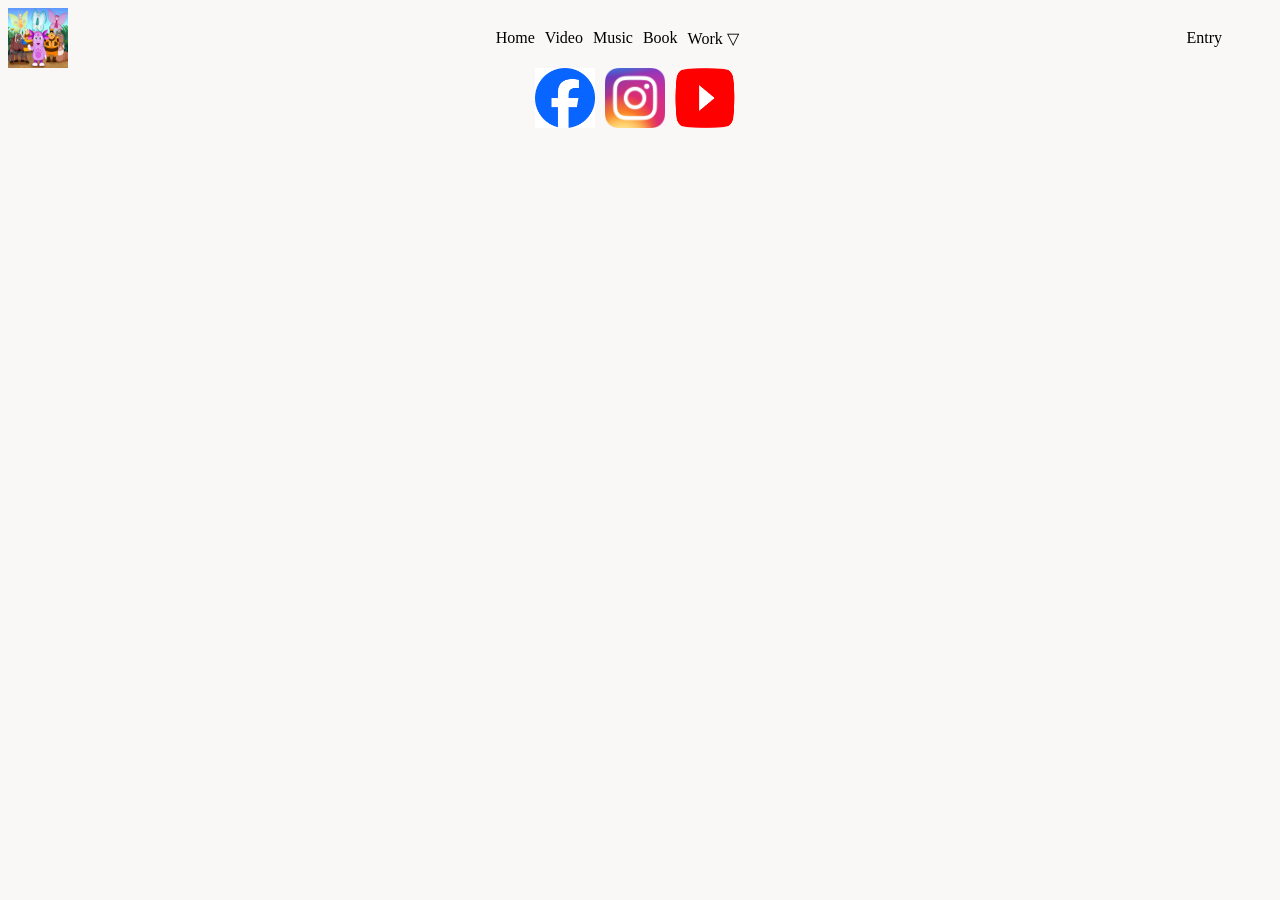
==== api.html @ 3ad8ff6f "Commit" ====
<!DOCTYPE html>
<html lang="en">
<head>
    <meta charset="UTF-8">
    <meta name="viewport" content="width=device-width, initial-scale=1.0">
    <link rel="stylesheet" href="./src/style.css">
    <title>Document</title>
</head>
<body>
    <nav class="navbar open">
        <img src="./src/public/luntik.jpg" width="60" height="60" alt="Logo" title="Logo">
        <ul>
            <li><a href="index.html">Home</a></li>
            <li><a href="video.html">Video</a></li>
            <li><a href="audio.html">Music</a></li>
            <li><a href="book.html">Book</a></li>
            <li class="work"><a href="#">Work &bigtriangledown;</a>
                <ul>
                    <li><a href="form.html">Form</a></li>
                    <li><a href="math.html">Math</a></li>
                    <li><a href="api.html">API</a></li>
                </ul>
            </li>
        </ul>
        <div><a href="https://ku.edu.kz/" target="_blank">Entry</a>
        
        <div class = "burger" id = "burger2">
            <span></span>
            <span></span>
            <span></span>
        </div>
        </div>
    </nav>

<footer>
    <a href="https://www.facebook.com/Cristiano/" target="_blank"><img src="./src/public/facebook.png" width="60" height="60" alt="Facebook logo"></a>
    <a href="https://www.instagram.com/cristiano/" target="_blank"><img src="./src/public/instagram.jpg" width="60" height="60" alt="Instagram logo"></a>
    <a href="https://www.youtube.com/@cristiano" target="_blank"><img src="./src/public/youtube.png" width="60" height="60" alt="YouTube logo"></a>
</footer>
<script src = "./js/script.js"></script>
</body>
---- src/style.css ----
.navbar {
    display: flex;
    width: 100%;
    flex-direction: row;
    justify-content: space-between;
    background-color: #faf7f7;
}

.navbar ul {
    display: flex;
    flex-direction: row;
    list-style: none;
    margin: 0;
    padding: 0;
}

.navbar ul li {
    display: flex;
    margin-right: 10px;
}

.navbar ul li:hover, .navbar div a:hover{
    background-color: #7cc6e5;
    border-radius: 10px;
    transform: scale(1.07);
    transition: 0.4s ease;
}

.burger:hover{
    background-color: #7cc6e5;
    border-radius: 10px;
    transform: scale(1.07);
    transition: 0.4s ease;
}

.navbar ul li a, .navbar div a {
    text-decoration: none;
    color: black;
    margin: auto;
}

.navbar div a {
    padding: 10px;  
}

.navbar div {
    display: flex;
    margin-right: 20px;
}

.container {
    display: flex;
    flex-direction: row;
    flex-wrap: wrap;
}

.person, .interests {
    width: 25%;
    margin: auto;
}

.container img {
    border-radius: 10%;
    box-shadow: 10px 10px 5px gray;
    width: 50%;
    height: auto;
}

.container img:hover {
    transform: scale(1.03);
    transition: 0.5s ease;
    box-shadow: 10px 10px 5px #7cc6e5;
}

body {
    background-color: #faf7f7;
}

main {
    background: linear-gradient(90deg, rgb(180, 217, 237) 0%, rgba(128, 230, 250, 0.72) 37%, rgb(98, 177, 190) 100%);
}

p {
    text-align: justify;
    font-size: 1.2rem;
    margin-right: 20px;
    margin-left: 10px;
}

p:hover {
    background-color: #7cc6e5;
}

.container section {
    width: 100%;
    margin: auto;
}

/* Video and Thumbnail Styles */
.video1, .video2, .video3 {
    margin-bottom: 40px;
    display: flex;
    flex-direction: column;
    align-items: center;
}

.video-thumbnail {
    margin-bottom: 20px;
}

.video-thumbnail img {
    border-radius: 10%;
    box-shadow: 5px 5px 5px #7cc6e5;
    width: 100%;
    max-width: 600px;
    height: auto;
}

.video1 video, .video2 iframe, .video3 iframe {
    margin: auto;
}

/* Audio Styles */
.container-audio {
    display: flex;
    flex-direction: column;
}

.audio1, .audio2, .audio3 {
    display: flex;
    flex-direction: column;
    margin-top: 20px;
}

.audio1 audio, .audio2 audio, .audio3 audio {
    width: 60%;
    margin: auto;
}

.audio1 img, .audio2 img, .audio3 img {
    margin: auto;
    border-radius: 10%;
    box-shadow: 5px 5px 5px #7cc6e5;
}

/* Book Section */
.container-book {
    display: flex;
    flex-direction: column;
}

.book1, .book2, .book3 {
    display: flex;
    flex-direction: column;
    margin-top: 20px;
}

.book1 img, .book2 img, .book3 img {
    margin: auto;
    border-radius: 10%;
    box-shadow: 5px 5px 5px #7cc6e5;
    margin-bottom: 10px;
    transition: 0.5s ease;
}

.book1 a, .book2 a, .book3 a {
    margin: auto;
    text-decoration: none;
    color: black;
    font-size: 1.2rem;
    transition: 0.7s ease;
}

.book1 img:hover, .book2 img:hover, .book3 img:hover {
    box-shadow: 5px 5px 5px greenyellow;
}

.book1 a:hover, .book2 a:hover, .book3 a:hover {
    background-color: #7cc6e5;
}

footer {
    display: flex;
    flex-direction: row;
    justify-content: center;
}

footer a {
    margin-right: 10px;
}

/* Burger Menu Styles */
.burger {
    display: none;
}

/* Media Queries */
@media (max-width: 700px) {
    .container {
        flex-direction: column;
    }

    .person, .interests {
        width: 100%;
        margin: 0;
    }

    .person p {
        margin: 5px 0 10px 0;
    }

    .container img {
        margin-top: 20px;
        border-radius: 10%;
        box-shadow: 5px 5px 5px gray;
        width: 95%;
        height: auto;
    }

    h2 {
        margin: 10px;
        text-align: center;
    }

    .book1 img, .book2 img, .book3 img {
        width: 95%;
        height: auto;
    }

    .burger {
        display: block;
        position: relative;
        width: 40px;
        height: 40px;
        margin: 0 auto;
        margin-left: 20px;
        padding-bottom: 10px;
    }

    .burger span {
        position: absolute;
        width: 30px;
        left: 5px;
        height: 3px;
        background-color: black;
        top:30px;
    }

    .burger span:nth-child(1) {
        transform: translateY(-10px);
    }

    .burger span:nth-child(3) {
        transform: translateY(10px);
    }

    .navbar ul {
        position: absolute;
        background: radial-gradient(circle at top left, rgb(235, 224, 142), rgb(161, 222, 225), rgb(80, 173, 224));
        flex-direction: column;
        width: 30%;
        top: 68px;
        left: -30%;
        z-index: 2;
    }

    .navbar ul li {
        margin-top: 10px;
    }

    .navbar ul li a {
        font-size: 1.2rem;
    }

    .navbar.open ul {
        transform: translateX(100%);
        transition: 0.7s ease-in-out;
    }

    .navbar.open .burger span:nth-child(1) {
        transform: translateY(0) rotate(45deg);
    }

    .navbar.open .burger span:nth-child(2) {
        opacity: 0;
    }

    .navbar.open .burger span:nth-child(3) {
        transform: translateY(0) rotate(-45deg);
    }
    .form form fieldset{
        width: 80%;
    }
}

@media (min-width: 700px) and (max-width: 900px) {
    .container img {
        margin-top: 20px;
        border-radius: 10%;
        box-shadow: 5px 5px 5px gray;
        width: 320px;
        height: 200px;
        margin: auto;
    }
}

.navbar ul .work {
    position: relative; /* Set the position to relative to enable absolute positioning of its child elements */
    display: flex; /* Use flexbox for layout */
    z-index: 10; /* Set stacking order */
}

.navbar ul .work ul {
    position: absolute; /* Position the dropdown menu absolutely relative to its nearest positioned ancestor */
    flex-direction: column; /* Arrange children in a column */
    left: 5; /* Align the left edge of the dropdown with the parent */
    top: 100%; /* Position the top of the dropdown just below the parent */
    width: 100px; /* Set a fixed width for the dropdown */
    display: none; /* Initially hide the dropdown */
    padding: 0; /* Remove default padding */
    z-index: 20; /* Set a higher stacking order for the dropdown */
}

.navbar ul .work ul li {
    z-index: 20; /* Ensure list items have the same stacking order as the parent */
    background-color: #7cc6e5; /* Set background color */
    margin-bottom: 2px; /* Add space between items */
}

.navbar ul .work:hover ul {
    display: block; /* Show the dropdown when hovering over the parent */
}

.navbar ul .work ul li:hover {
    background-color: white; /* Change background color on hover */
    border-radius: 0; /* Remove border radius */
}

.navbar ul .work ul {
    position: absolute; /* Position the dropdown menu absolutely relative to its nearest positioned ancestor */
    flex-direction: column; /* Arrange children in a column */
    left: 0; /* Offset the dropdown 10px from the left of the parent */
    top: 100%; /* Align the top of the dropdown with the top of the parent */
    width: 100px; /* Set a fixed width for the dropdown */
    display: none; /* Initially hide the dropdown */
    padding: 0; /* Remove default padding */
    z-index: 20; /* Set a higher stacking order for the dropdown */
    background-color: red;
}

.navbar ul .work ul li {
    margin-top: 0; /* Remove top margin */
    margin-bottom: 10px; /* Add bottom margin */
    background-color: unset; /* Remove default background color */
    font-size: 1.2rem; /* Increase font size */
    margin-left: 10px; /* Offset the list item 10px from the left */
    color: black; /* Set text color to black */
}

.navbar ul .work ul li:hover {
    background-color: black; /* Change background color to black on hover */
}

.navbar ul .work ul li:hover a:hover {
    color: white; /* Change text color to white when hovering over the link */
}

.navbar ul .work:hover ul li a {
    color: black; /* Set text color to black when hovering over the parent */
}

.form {
    flex-direction: column; /* Arrange the children of the .form container in a column layout */
}

.form form {
    display: flex; /* Use flexbox for the form layout */
    flex-direction: column; /* Arrange form elements in a column */
}

.form form fieldset {
    display: flex; /* Use flexbox for the fieldset layout */
    flex-direction: column; /* Arrange fieldset elements in a column */
    width: 50%; /* Set the width of the fieldset to 50% of the container */
    margin: auto; /* Center the fieldset horizontally */
    margin-top: 30px; /* Add a margin of 30px to the top */
    margin-bottom: 10px; /* Add a margin of 10px to the bottom */
}

.form form fieldset input {
    margin-bottom: 10px; /* Add a margin of 10px to the bottom of each input element */
}

.form form fieldset legend {
    text-align: center; /* Center the legend text */
    font-size: 1.2rem; /* Set the font size of the legend text to 1.2rem */
    font-weight: bold; /* Make the legend text bold */
}

.form form button {
    width: 200px; /* Set the width of the button to 200px */
    font-size: 1.2rem; /* Set the font size of the button text to 1.2rem */
    background-color: #24779b; /* Set the background color of the button */
    color: white; /* Set the text color of the button to white */
    margin: auto; /* Center the button horizontally */
    margin-bottom: 20px; /* Add a margin of 20px to the bottom */
}

.form form button:hover {
    font-size: 1.2rem; /* Maintain the font size of the button text on hover */
    background-color: #91130c; /* Change the background color of the button on hover */
    color: rgb(248, 243, 243); /* Change the text color of the button on hover */
}

.form form fieldset{
    width: 65%;
}
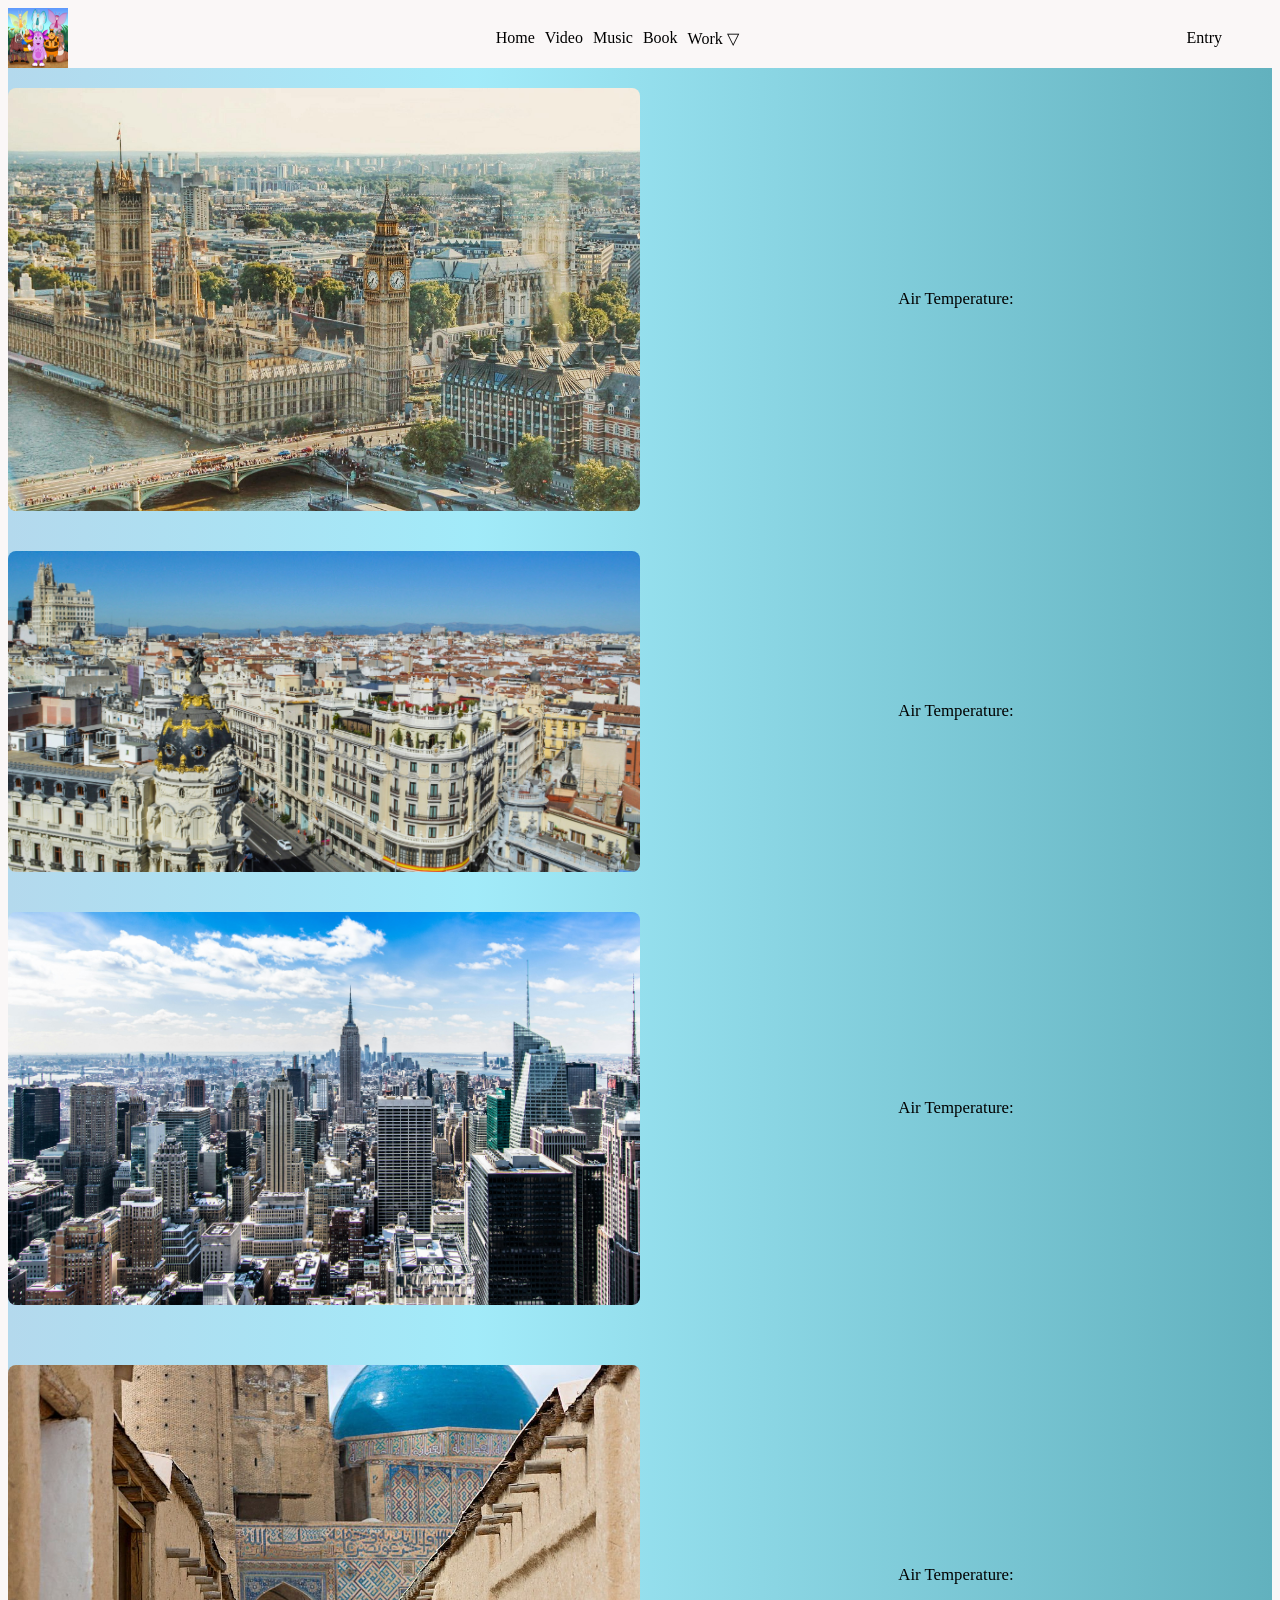
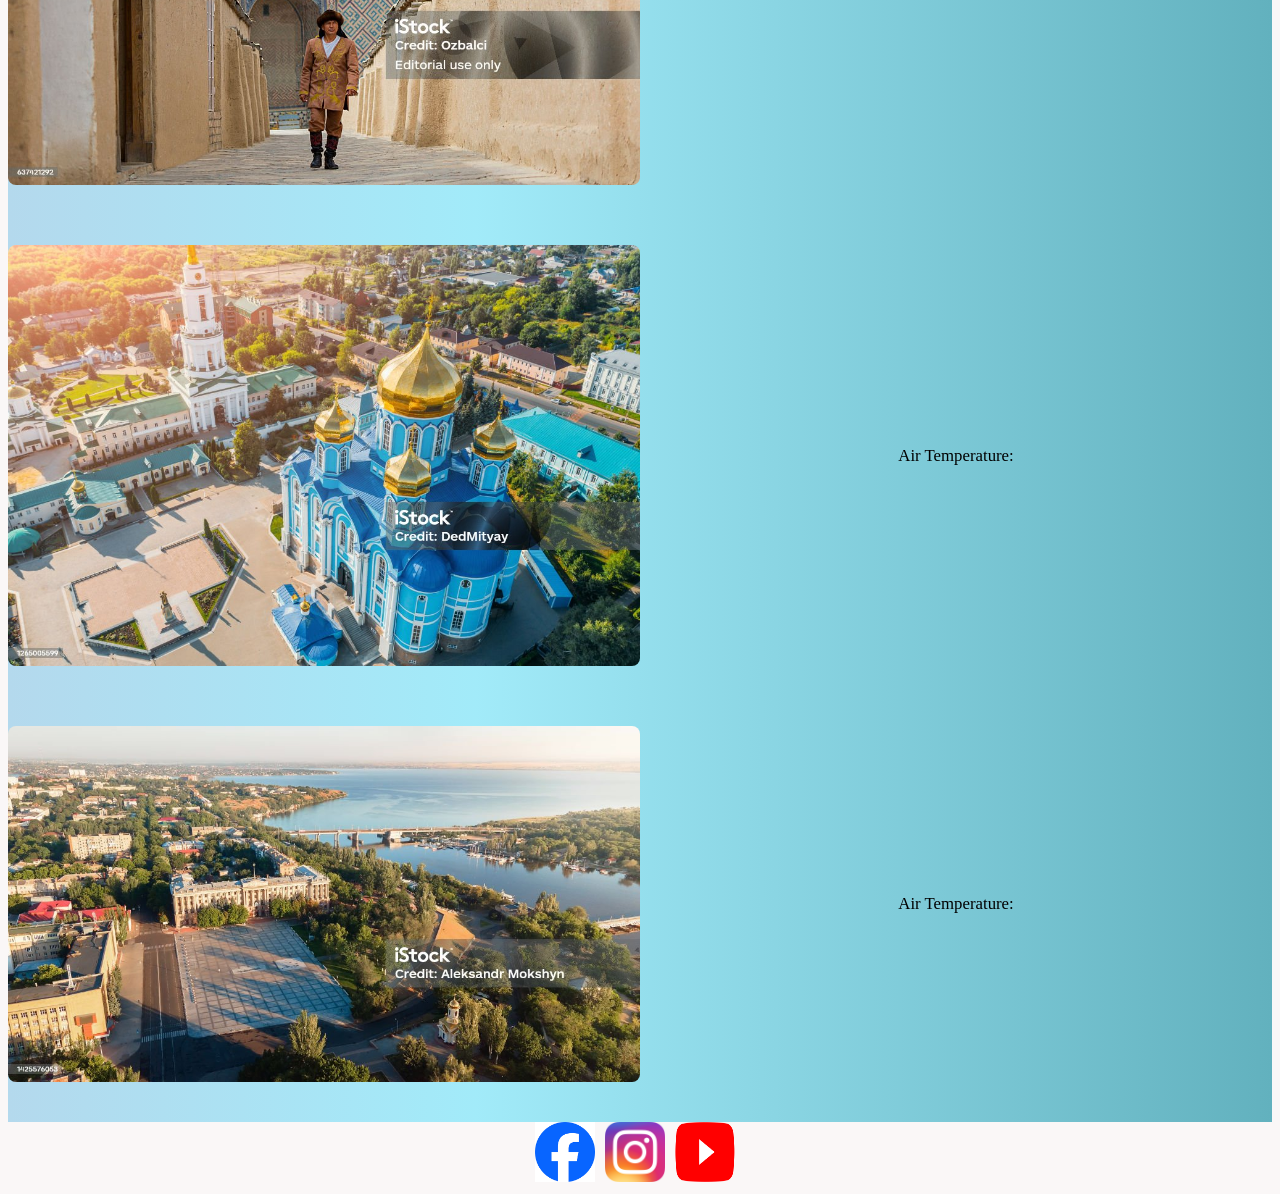
==== commit e455508b: "commit" ====
--- a/api.html
+++ b/api.html
@@ -8,7 +8,7 @@
 </head>
 <body>
     <nav class="navbar open">
-        <img src="./src/public/luntik.jpg" width="60" height="60" alt="Logo" title="Logo">
+        <img src="./src/public/luntik.jpg" width="60" height="60" alt="Site Logo" title="Logo">
         <ul>
             <li><a href="index.html">Home</a></li>
             <li><a href="video.html">Video</a></li>
@@ -22,20 +22,60 @@
                 </ul>
             </li>
         </ul>
-        <div><a href="https://ku.edu.kz/" target="_blank">Entry</a>
-        
-        <div class = "burger" id = "burger2">
-            <span></span>
-            <span></span>
-            <span></span>
-        </div>
-        </div>
+        <div>
+            <a href="https://ku.edu.kz/" target="_blank">Entry</a>
+            <div class="burger" id="burger2">
+                <span></span>
+                <span></span>
+                <span></span>
+            </div>
+        </div> <!-- Added closing div tag -->
     </nav>
 
-<footer>
-    <a href="https://www.facebook.com/Cristiano/" target="_blank"><img src="./src/public/facebook.png" width="60" height="60" alt="Facebook logo"></a>
-    <a href="https://www.instagram.com/cristiano/" target="_blank"><img src="./src/public/instagram.jpg" width="60" height="60" alt="Instagram logo"></a>
-    <a href="https://www.youtube.com/@cristiano" target="_blank"><img src="./src/public/youtube.png" width="60" height="60" alt="YouTube logo"></a>
-</footer>
-<script src = "./js/script.js"></script>
-</body>+    <main class="API">
+        <section class="London">
+            <img src="./src/public/london.jpg" alt="Image of London">
+            <span id="London">Air Temperature: </span>
+        </section>
+        <section class="Madrid">
+            <img src="./src/public/madrid.jpg" alt="Image of Madrid">
+            <span id="Madrid">Air Temperature: </span>
+        </section>
+        <section class="New_York">
+            <img src="./src/public/newyork.jpg" alt="Image of New York">
+            <span id="NewYork">Air Temperature: </span>
+        </section>
+
+        <section class="Shymkent">
+            <img src="./src/public/shymkent.jpg" alt="Image of Shymkent">
+            <span id="Shymkent">Air Temperature: </span>
+        </section>
+
+        <section class="Lipetsk">
+            <img src="./src/public/lipetsk.jpg" alt="Image of Lipetsk">
+            <span id="Lipetsk">Air Temperature: </span>
+        </section>
+
+        <section class="Odessa">
+            <img src="./src/public/odessa.jpg" alt="Image of Odessa">
+            <span id="Odessa">Air Temperature: </span>
+        </section>
+        
+    </main>
+
+    <footer>
+        <a href="https://www.facebook.com/Cristiano/" target="_blank">
+            <img src="./src/public/facebook.png" width="60" height="60" alt="Facebook logo">
+        </a>
+        <a href="https://www.instagram.com/cristiano/" target="_blank">
+            <img src="./src/public/instagram.jpg" width="60" height="60" alt="Instagram logo">
+        </a>
+        <a href="https://www.youtube.com/@cristiano" target="_blank">
+            <img src="./src/public/youtube.png" width="60" height="60" alt="YouTube logo">
+        </a>
+    </footer>
+
+    <script src="./js/script.js"></script>
+    <script src="./js/api.js"></script>
+</body>
+</html>
--- a/src/style.css
+++ b/src/style.css
@@ -414,4 +414,300 @@
 
 .form form fieldset{
     width: 65%;
-}+}
+
+.math{
+    display: flex;
+}
+
+.math form {
+    display: flex;
+    flex-direction: column;
+    margin: auto;
+    padding-top: 20px;
+    width: 100%;
+}
+
+.math form fieldset{
+    display: flex;
+    width: 50%;
+    margin: auto;
+    flex-direction: column;
+    margin-bottom: 30px;
+}
+
+.math form fieldset legend{
+    text-align: center;
+    font-size: 1.2rem;
+}
+
+.math form fieldset .counters {
+    display: flex;
+    flex-direction: row;
+    justify-content: center;
+    gap: 10px;
+    margin-bottom: 20px;
+}
+
+.math form fieldset .counters div {
+    display: flex;
+    flex-direction: column;
+    width: 50%;
+    margin: auto;
+}
+
+.math form fieldset .counters div label, input {
+    margin: auto;
+    text-align: center;
+}
+
+.math form fieldset .counters div input {
+    width: 70%;
+    font-size: 1.1rem;
+    color: black;
+}
+
+.math form fieldset .butcont {
+    display: flex;
+    flex: row;
+    width: 100%;
+    margin-bottom: 20px;
+}
+.math form fieldset .butcont button {
+    display: block;
+    width: 20%;
+    box-sizing: border-box;
+    height: 40px;
+    margin: auto;
+}
+
+.math form fieldset p {
+    display: flex;
+    margin: 0;
+}
+
+.math form fieldset p span{
+    margin: auto;
+    font-size: 1.2rem;
+}
+
+.math form fieldset{
+    width: 70%;
+}
+
+.math form fieldset .trig {
+    display: flex;
+    flex: row;
+    width: 100%;
+    margin-bottom: 20px;
+}
+.math form fieldset .trig button {
+    display: block;
+    width: 20%;
+    box-sizing: border-box;
+    height: 40px;
+    margin: auto;
+}
+
+.API {
+    display:flex;
+    flex-direction: column;
+}
+
+.API .London {
+    display: flex;
+    flex-direction: row;
+    width: 70%;
+    margin: auto;
+    margin-bottom: 40px;
+    padding-top: 20px;
+}
+
+.API .London img, span {
+    margin: auto;
+    width: 50%;
+    height: auto;
+}
+
+.API .Madrid {
+    display: flex;
+    flex-direction: row;
+    width: 70%;
+    margin: auto;
+    margin-bottom: 40px;
+}
+
+.API .Madrid img, span {
+    margin: auto;
+    width: 50%;
+    height: auto;
+}
+
+.API .New_York {
+    display: flex;
+    flex-direction: row;
+    width: 70%;
+    margin: auto;
+    margin-bottom: 40px;
+}
+
+.API .New_York img, span {
+    margin: auto;
+    width: 50%;
+    height: auto;
+}
+
+.API .Shymkent {
+    display: flex;
+    flex-direction: row;
+    width: 70%;
+    margin: auto;
+    margin-bottom: 40px;
+    padding-top: 20px;
+}
+
+.API .Shymkent img, span {
+    margin: auto;
+    width: 50%;
+    height: auto;
+}
+
+.API .Lipetsk {
+    display: flex;
+    flex-direction: row;
+    width: 70%;
+    margin: auto;
+    margin-bottom: 40px;
+    padding-top: 20px;
+}
+
+.API .Lipetsk img, span {
+    margin: auto;
+    width: 50%;
+    height: auto;
+}
+
+.API .Odessa {
+    display: flex;
+    flex-direction: row;
+    width: 70%;
+    margin: auto;
+    margin-bottom: 40px;
+    padding-top: 20px;
+}
+
+.API .Odessa img, span {
+    margin: auto;
+    width: 50%;
+    height: auto;
+}
+
+.API .London img {
+    border-radius: 8px;
+}
+
+.API .Madrid img {
+    border-radius: 8px;
+}
+
+.API .New_York img {
+    border-radius: 8px;
+}
+
+.API .Shymkent img {
+    border-radius: 8px;
+}
+
+.API .Lipetsk img {
+    border-radius: 8px;
+}
+
+.API .Odessa img {
+    border-radius: 8px;
+}
+
+.API .London span {
+    display: inline;
+    text-align: center;
+    font-size: 1.2rem;
+}
+
+.API .Madrid span {
+    display: inline;
+    text-align: center;
+    font-size: 1.2rem;
+}
+
+.API .New_York span {
+    display: inline;
+    text-align: center;
+    font-size: 1.2rem;
+}
+
+.API .Shymkent span {
+    display: inline;
+    text-align: center;
+    font-size: 1.2rem;
+}
+
+.API .Lipetsk span {
+    display: inline;
+    text-align: center;
+    font-size: 1.2rem;
+}
+
+.API .Odessa span {
+    display: inline;
+    text-align: center;
+    font-size: 1.2rem;
+}
+
+.API .London {
+    width: 100%;
+}
+
+.API .Madrid {
+    width: 100%;
+}
+
+.API .New_York {
+    width: 100%;
+}
+
+.API .Shymkent {
+    width: 100%;
+}
+
+.API .Lipetsk {
+    width: 100%;
+}
+
+.API .Odessa {
+    width: 100%;
+}
+
+.API .London span {
+    font-size: 1.05rem;
+}
+
+.API .Madrid span {
+    font-size: 1.05rem;
+}
+
+.API .New_York span {
+    font-size: 1.05rem;
+}
+
+.API .Shymkent span {
+    font-size: 1.05rem;
+}
+
+.API .Lipetsk span {
+    font-size: 1.05rem;
+}
+
+.API .Odessa span {
+    font-size: 1.05rem;
+}
+
+
